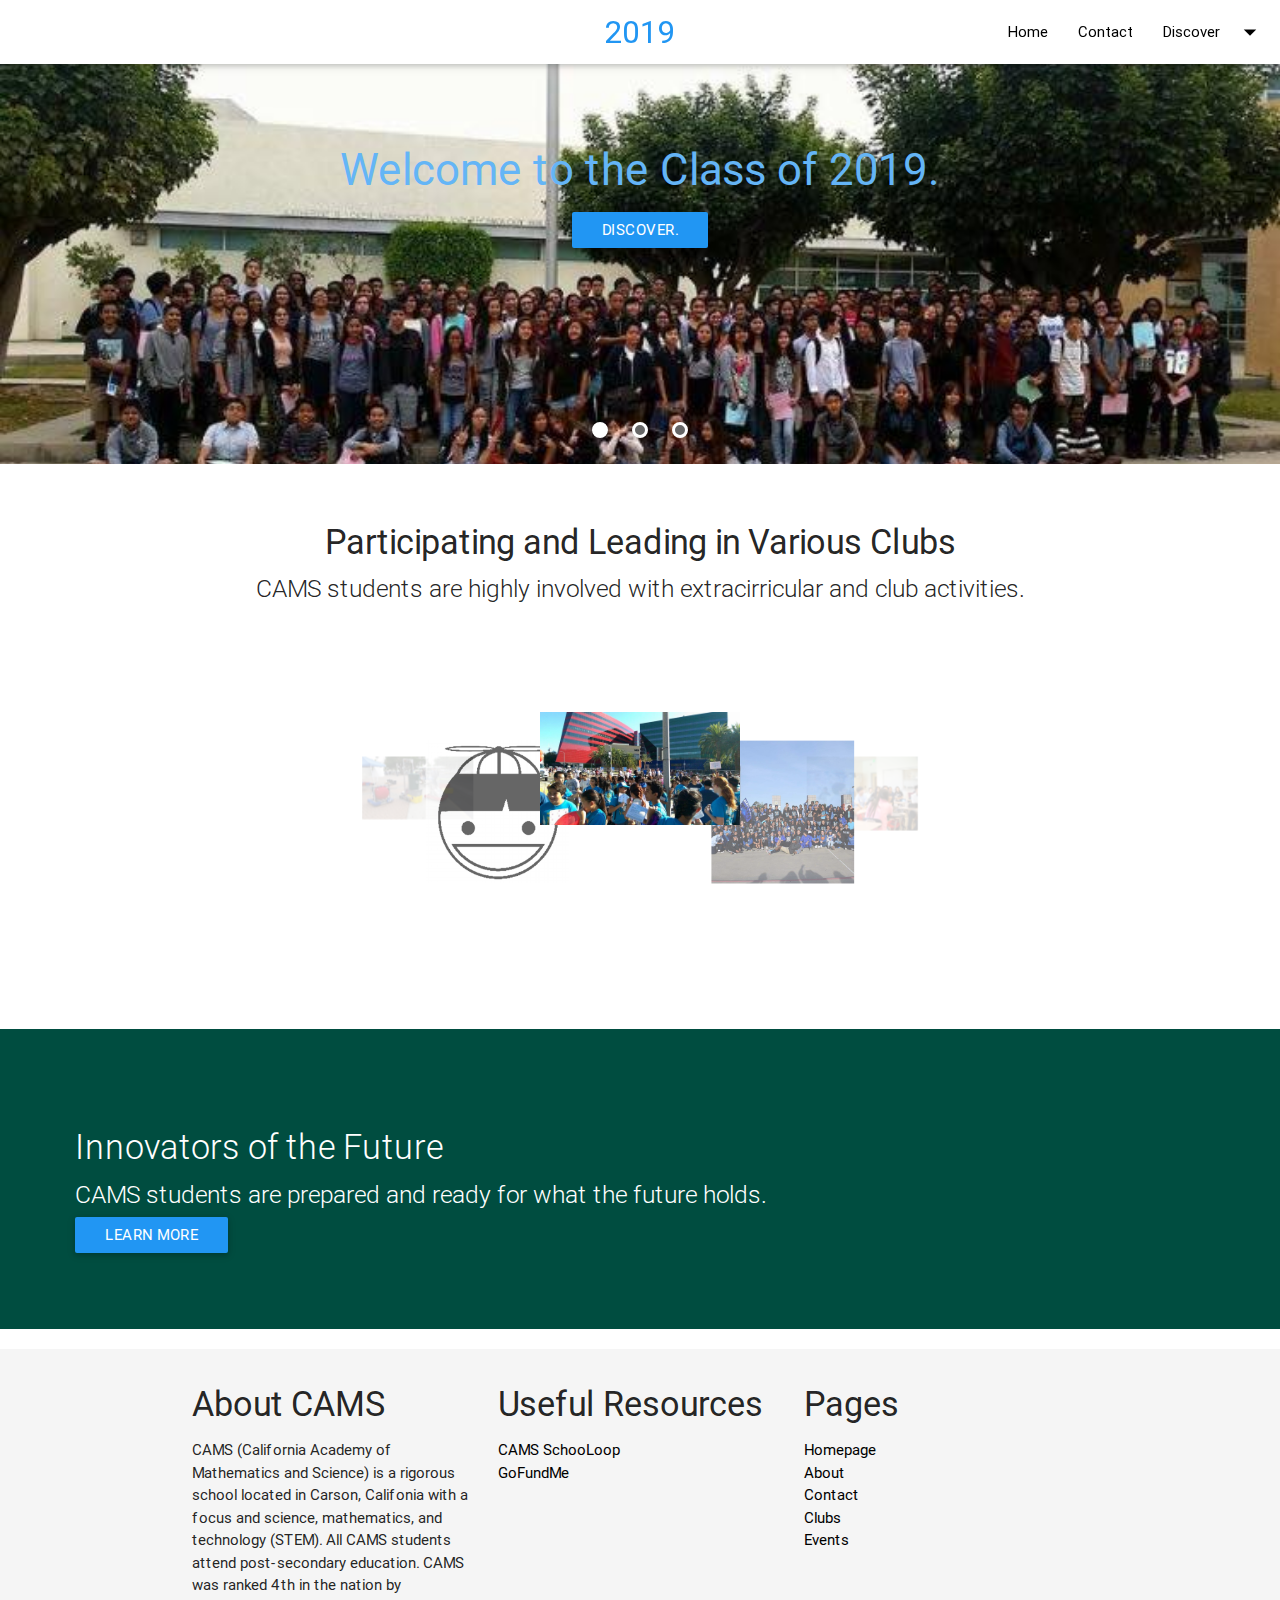
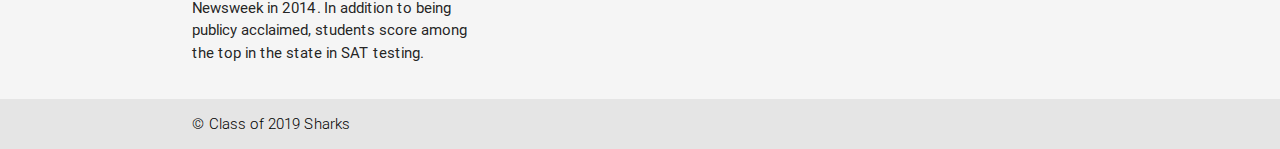
==== index.html @ f97a3dab "Clubs" ====
<!DOCTYPE html>
<html>
   <head>
      <meta http-equiv="Content-Type" content="text/html; charset=UTF-8">
      <meta name="viewport" content="width=device-width, initial-scale=1">
      <meta http-equiv="X-UA-Compatible" content="IE=edge">
      <meta name="msapplication-tap-highlight" content="no">
      <meta name="description" content="The CAMS Class of 2019, the incoming sophmores, are capable of just more than coming to school. Find out more. ">
      <title>Home: California Academy of Mathematics and Science</title>
      <link rel="stylesheet" type="text/css" href="css/materialize.min.css">
      <link href="http://fonts.googleapis.com/css?family=Inconsolata" rel="stylesheet" type="text/css">
      <link href="http://fonts.googleapis.com/icon?family=Material+Icons" rel="stylesheet">
      <link rel="stylesheet" type="text/css" href="css/style.css">
      <meta name="msapplication-TileColor" content="#FFFFFF">
      <meta name="msapplication-TileImage" content="images/favicon/mstile-144x144.png">
      <meta name="theme-color" content="#D3D3D3">
      <link href="https://fonts.googleapis.com/icon?family=Material+Icons" rel="stylesheet">
   </head>
   <body>
      <!-- Dropdown Structure -->
      <div class="navbar-fixed">
         <ul id="dropdown1" class="dropdown-content">
            <li><a class = "black-text"href="clubs/index.html">Clubs</a></li>
            <li><a class = "black-text"href="#!">Events</a></li>
            <li class="divider"></li>
            <li><a class = "black-text"href="#!">Scheduling</a></li>
            <li><a class = "black-text"href="testimonials/index.html">Testimonials</a></li>
         </ul>
         <nav class = "white">
            <div class="nav-wrapper">
               <a href="#!" class="blue-text brand-logo center">2019</a>
               <a href="#" data-activates="mobile-demo" class="button-collapse"><i class="material-icons">menu</i></a>
               <ul class="right hide-on-med-and-down">
                  <li><a class = "black-text active" href="">Home</a></li>
                  <li><a class = "black-text" href="contact/index.html">Contact</a></li>
                  <!-- Dropdown Trigger -->
                  <li><a class="black-text dropdown-button" href="#!" data-activates="dropdown1">Discover<i class="material-icons right">arrow_drop_down</i></a></li>
               </ul>
            </div>
         </nav>
      </div>
      <!-- Slider -->
      <div class="">
         <div class="row">
            <div class="slider">
               <ul class="slides">
                  <li>
                     <img src="Graphics/classpicture.jpg">
                     <div class="caption center-align">
                       <h3 class  = "blue-text text-lighten-2">Welcome to the Class of 2019.</h3>
                       <a href = "discover" class="btn blue">Discover.</a>
                     </div>
                  </li>
                  <li>
                     <img src="Graphics/spiritrally.jpg">
                     <div class="caption left-align">
                       <h3 class  = "light white-text text-lighten-2">Welcome to the Spirit Rally of 2019.</h3>
                       <a href = "events" class="btn blue">Learn More.</a>
                     </div>
                  </li>
                  <li>
                     <img src="Graphics/flag.jpg">
                     <div class="caption right-align">
                       <h3 class  = "light white-text text-lighten-2">Welcome to the life of CAMS.</h3>
                       <a href = "clubs" class="btn blue">Experience.</a>
                     </div>
                  </li>
               </ul>
            </div>
         </div>
      </div>
      <div class="container" id = "">
         <h4 class="center">Participating and Leading in Various Clubs</h4>
         <h5 class="light center">CAMS students are highly involved with extracirricular and club activities.</h5>
         <div class="carousel">
           <a class="carousel-item" href="#one!"><img src="Graphics/keyclub.jpg"></a>
           <a class="carousel-item" href="#two!"><img src="Graphics/spiritrally.jpg"></a>
           <a class="carousel-item" href="#three!"><img src="Graphics/teded.jpg"></a>
           <a class="carousel-item" href="#four!"><img src="Graphics/frcpicture.jpg"></a>
           <a class="carousel-item" href="#five!"><img src="Graphics/hanerd.png"></a>
         </div>
      </div>
      <div id="text-box" class = "teal darken-4" >
         <div style = "padding-left:5em">
            <h4 class = "white-text header light" style = "padding-top:100px">Innovators of the Future</h4>
            <h5 class = "white-text header light" >CAMS students are prepared and ready for what the future holds.</h5>
            <a class="btn blue left" style = "">Learn More</a>
         </div>
      </div>
      <footer class ="grey lighten-4 page-footer">
         <div class = "container">
            <div class = "row">
               <div class = "col s12 m4 ">
                  <h4>About CAMS</h4>
                  <p>CAMS (California Academy of Mathematics and Science) is a rigorous school located in Carson, Califonia with a focus and science, mathematics, and technology (STEM). All CAMS students attend post-secondary education. CAMS was ranked 4th in the nation by Newsweek in 2014. In addition to being publicy acclaimed, students score among the top in the state in SAT testing.</p>
               </div>
               <div class = "col s12 m4">
                  <h4>Useful Resources</h4>
                  <ul>
                     <!-- <li><a href="www.khanacademy.org">KhanAcademy</a></li> -->
                     <li><a href="https://lbcams.schoolloop.com/cms/page_view?d=x&piid=&vpid=1211910112840&no_controls=t" class = "">CAMS SchooLoop</a></li>
                     <li><a href="https://www.gofundme.com/uga3x26k" class = "">GoFundMe</a></li>
                  </ul>
               </div>
               <div class = "col s12 m4">
                  <h4>Pages</h4>
                  <ul>
                     <li><a href="index.html" class = "">Homepage</a></li>
                     <li><a href="aboutcams.html" class = "">About</a></li>
                     <li><a href = "contact.html" class = "">Contact</a></li>
                     <li><a href="clubs.html" class = "">Clubs</a></li>
                     <li><a href="events.html" class = "">Events</a></li>
                  </ul>
               </div>
            </div>
         </div>
         <div class = "footer-copyright black-text">
            <div class = "container">
               &copy; Class of 2019 Sharks
            </div>
         </div>
      </footer>
      <script type="text/javascript" src  = "js/jquery-3.0.0.min.js"></script>
      <script type="text/javascript" src = "js/materialize.min.js"></script>
      <script type="text/javascript" src = "js/custom.js"></script>
   </body>
</html>
---- css/style.css ----
.black-text{
	color:black;
}
#about{
	height:25vh;
}
i.icon-blue{
	color:blue;
}
a{
	color:black;
}
#clubs-preview{
	height:50vh;
}
#img-box{
	height:25vh;
	background-image:url(Graphics/classpicture.jpg);
}
#text-box{
	height:300px;
}

.portfolio .portfolio-holder
{
    clear: both;
    text-align: center;
}

.portfolio img
{
    width: 33%;
    display: inline-block;
    float: left;
}
footer{
	background-color:#d3d3d3;
}
.slider .indicators .indicator-item {
  background-color: #666666;
  border: 3px solid #ffffff;
  -webkit-box-shadow: 0 2px 5px 0 rgba(0, 0, 0, 0.16), 0 2px 10px 0 rgba(0, 0, 0, 0.12);
  -moz-box-shadow: 0 2px 5px 0 rgba(0, 0, 0, 0.16), 0 2px 10px 0 rgba(0, 0, 0, 0.12);
  box-shadow: 0 2px 5px 0 rgba(0, 0, 0, 0.16), 0 2px 10px 0 rgba(0, 0, 0, 0.12);
}
.slider .indicators .indicator-item.active {
  background-color: #ffffff;
}
.slider {
  margin: 0 auto;
}
.slider .indicators {
  bottom: 60px;
  z-index: 100;
  /* text-align: left; */
}
.img{
	width: 33.3%;
}
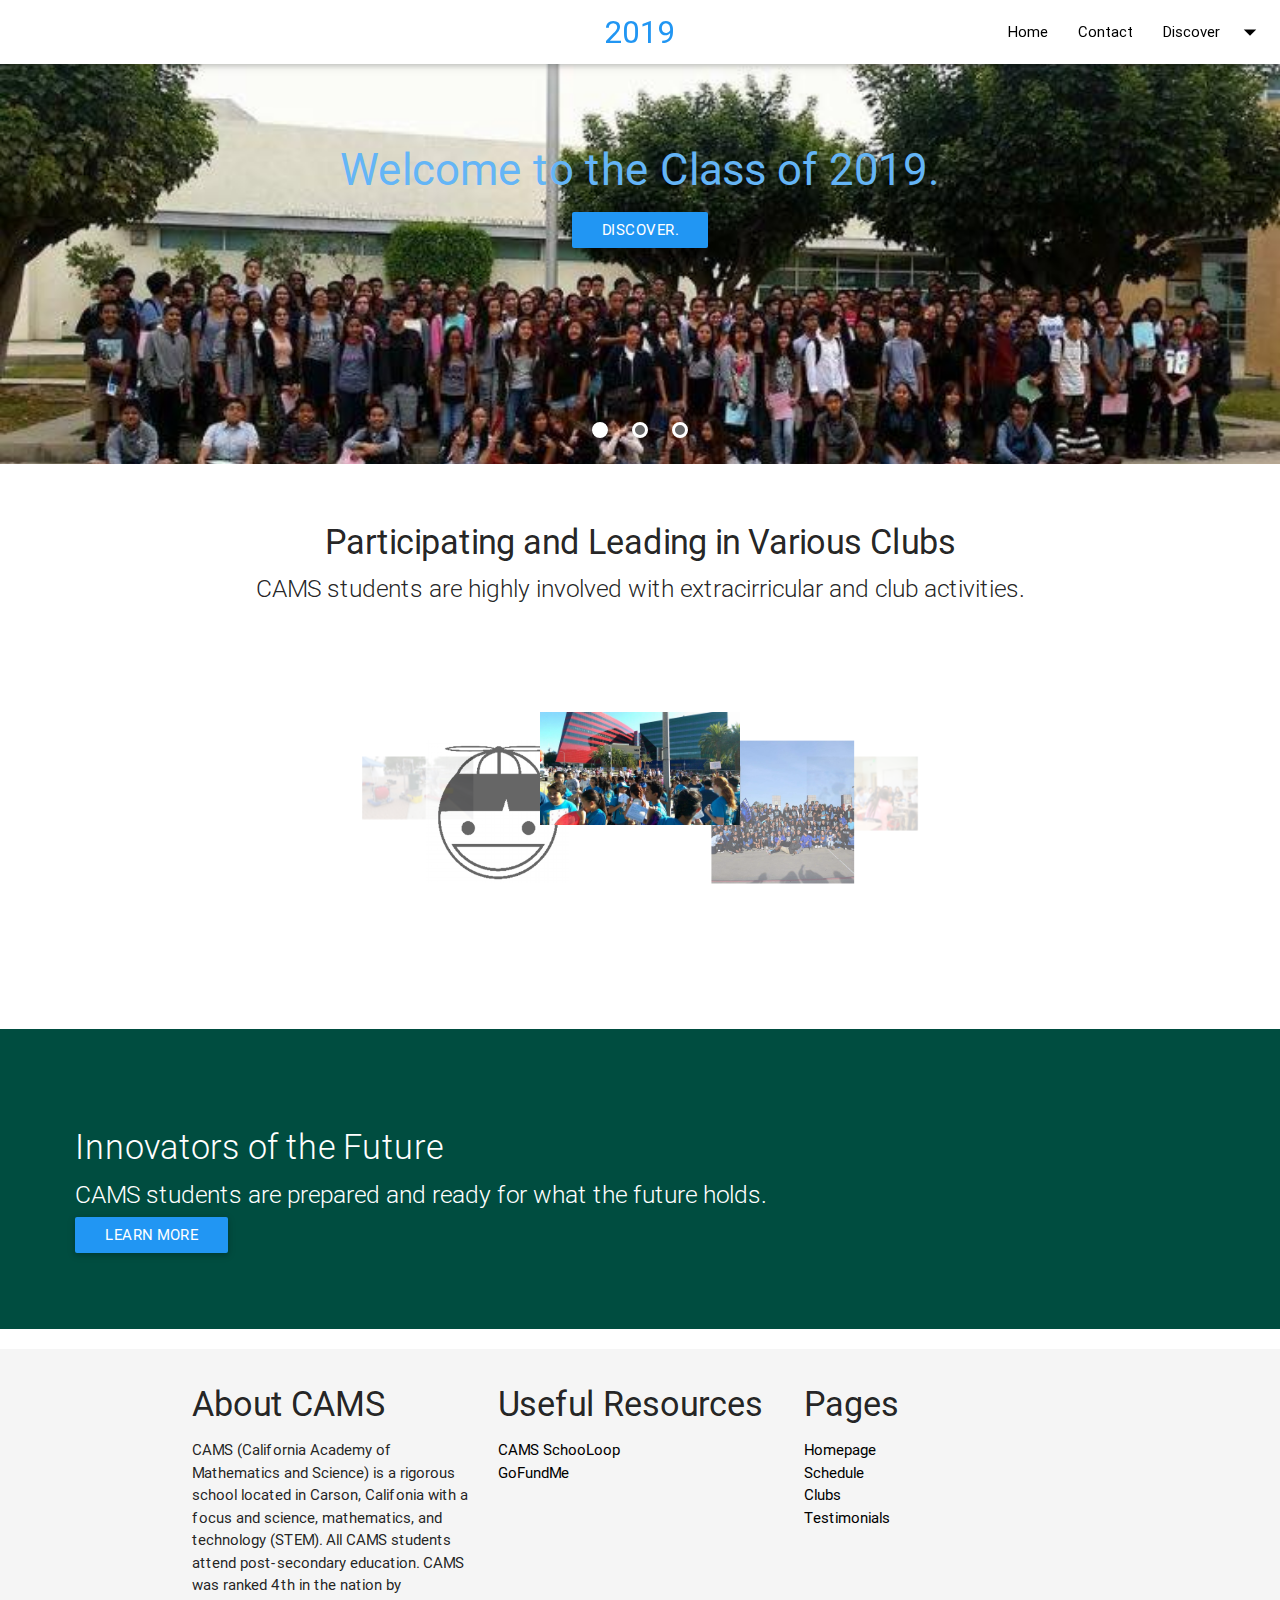
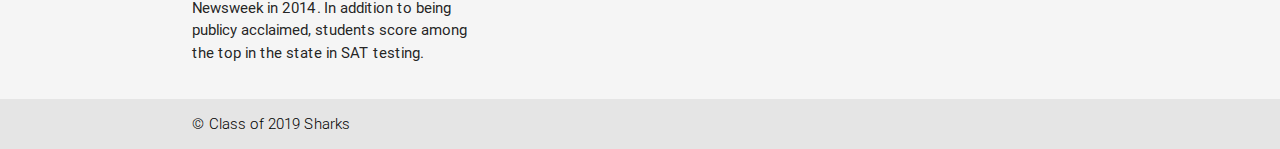
==== commit 871252b3: "Fixing broken things" ====
--- a/index.html
+++ b/index.html
@@ -39,6 +39,7 @@
             </div>
          </nav>
       </div>
+
       <!-- Slider -->
       <div class="">
          <div class="row">
@@ -106,10 +107,9 @@
                   <h4>Pages</h4>
                   <ul>
                      <li><a href="index.html" class = "">Homepage</a></li>
-                     <li><a href="aboutcams.html" class = "">About</a></li>
-                     <li><a href = "contact.html" class = "">Contact</a></li>
-                     <li><a href="clubs.html" class = "">Clubs</a></li>
-                     <li><a href="events.html" class = "">Events</a></li>
+                     <li><a href="schedule/index.html" class = "">Schedule</a></li>
+                     <li><a href="clubs/index.html" class = "">Clubs</a></li>
+                     <li><a href="testimonials/index.html" class = "">Testimonials</a></li>
                   </ul>
                </div>
             </div>
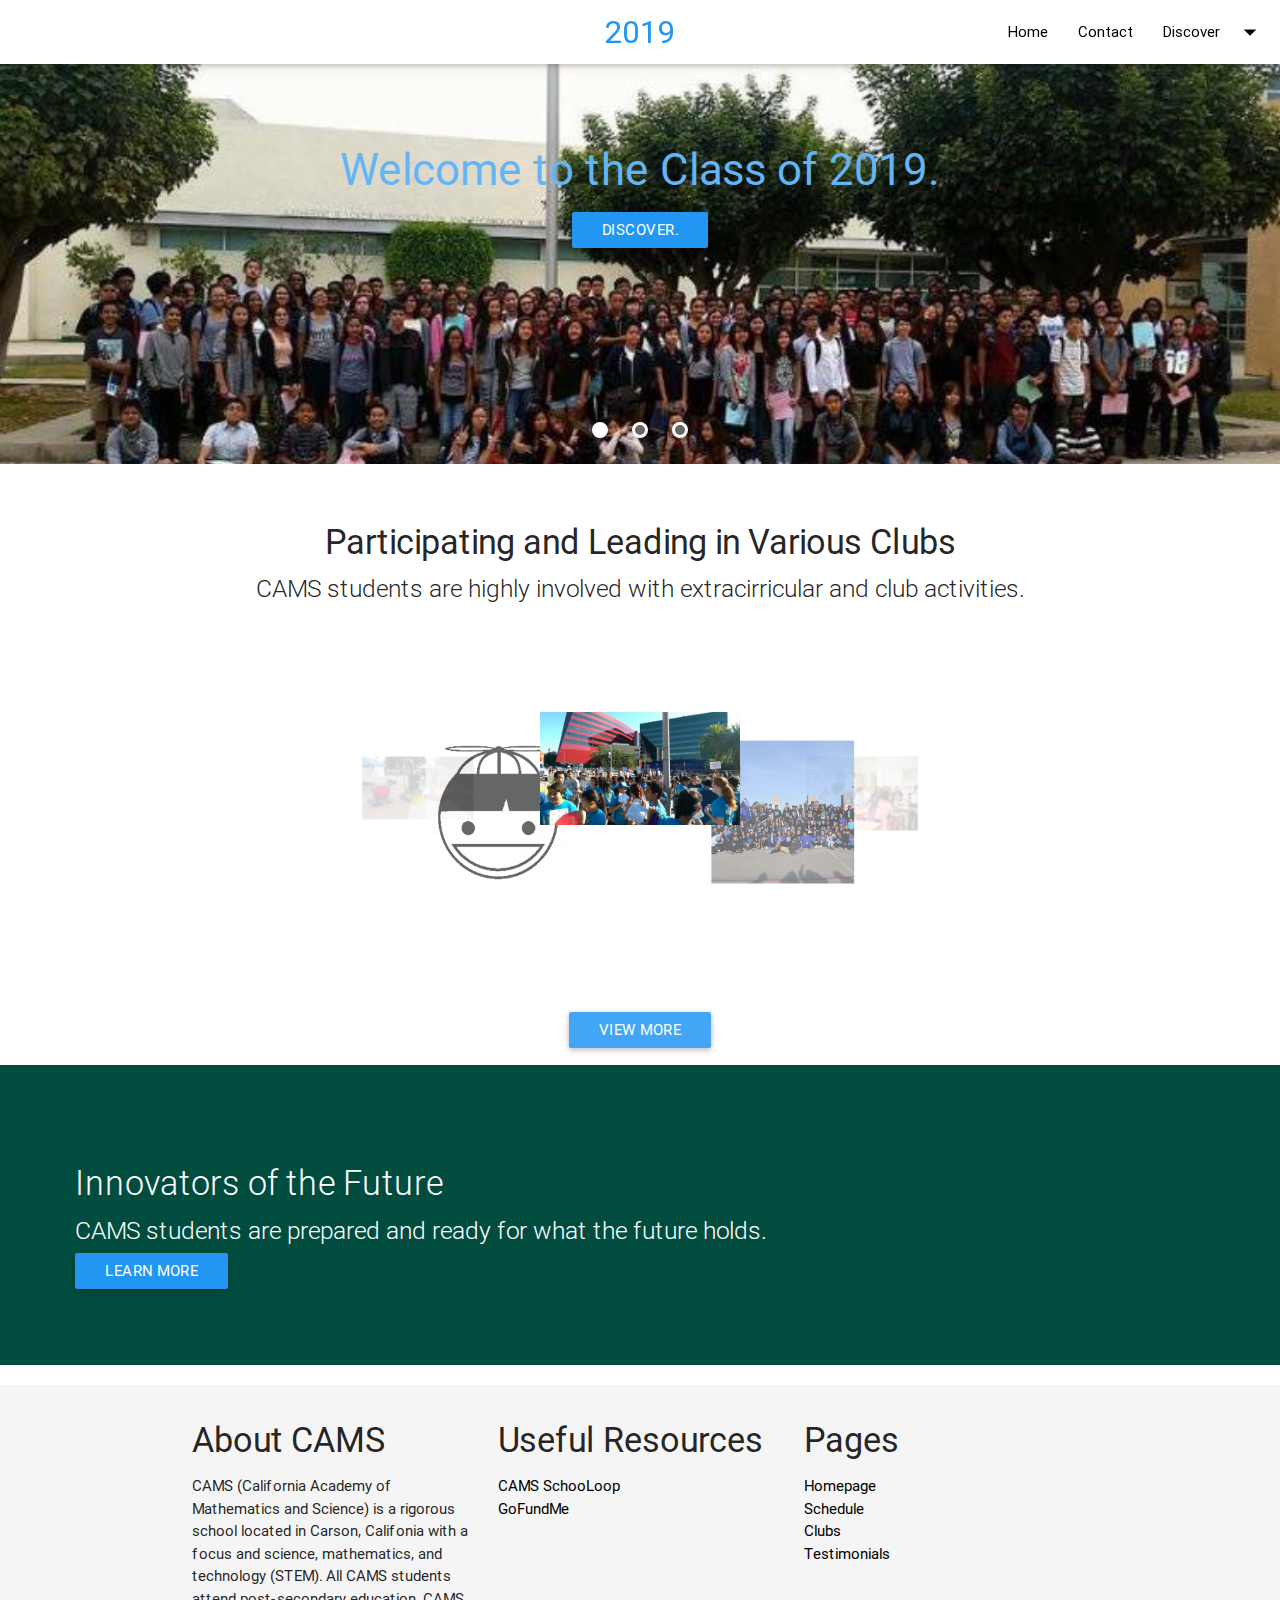
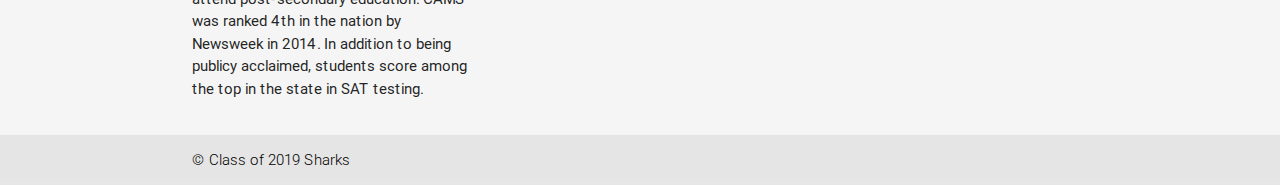
==== commit 5d04e625: "More Updates" ====
--- a/index.html
+++ b/index.html
@@ -80,6 +80,7 @@
            <a class="carousel-item" href="#four!"><img src="Graphics/frcpicture.jpg"></a>
            <a class="carousel-item" href="#five!"><img src="Graphics/hanerd.png"></a>
          </div>
+         <center><a href="clubs/index.html" class="btn blue lighten-1 center">View More</a></center>
       </div>
       <div id="text-box" class = "teal darken-4" >
          <div style = "padding-left:5em">
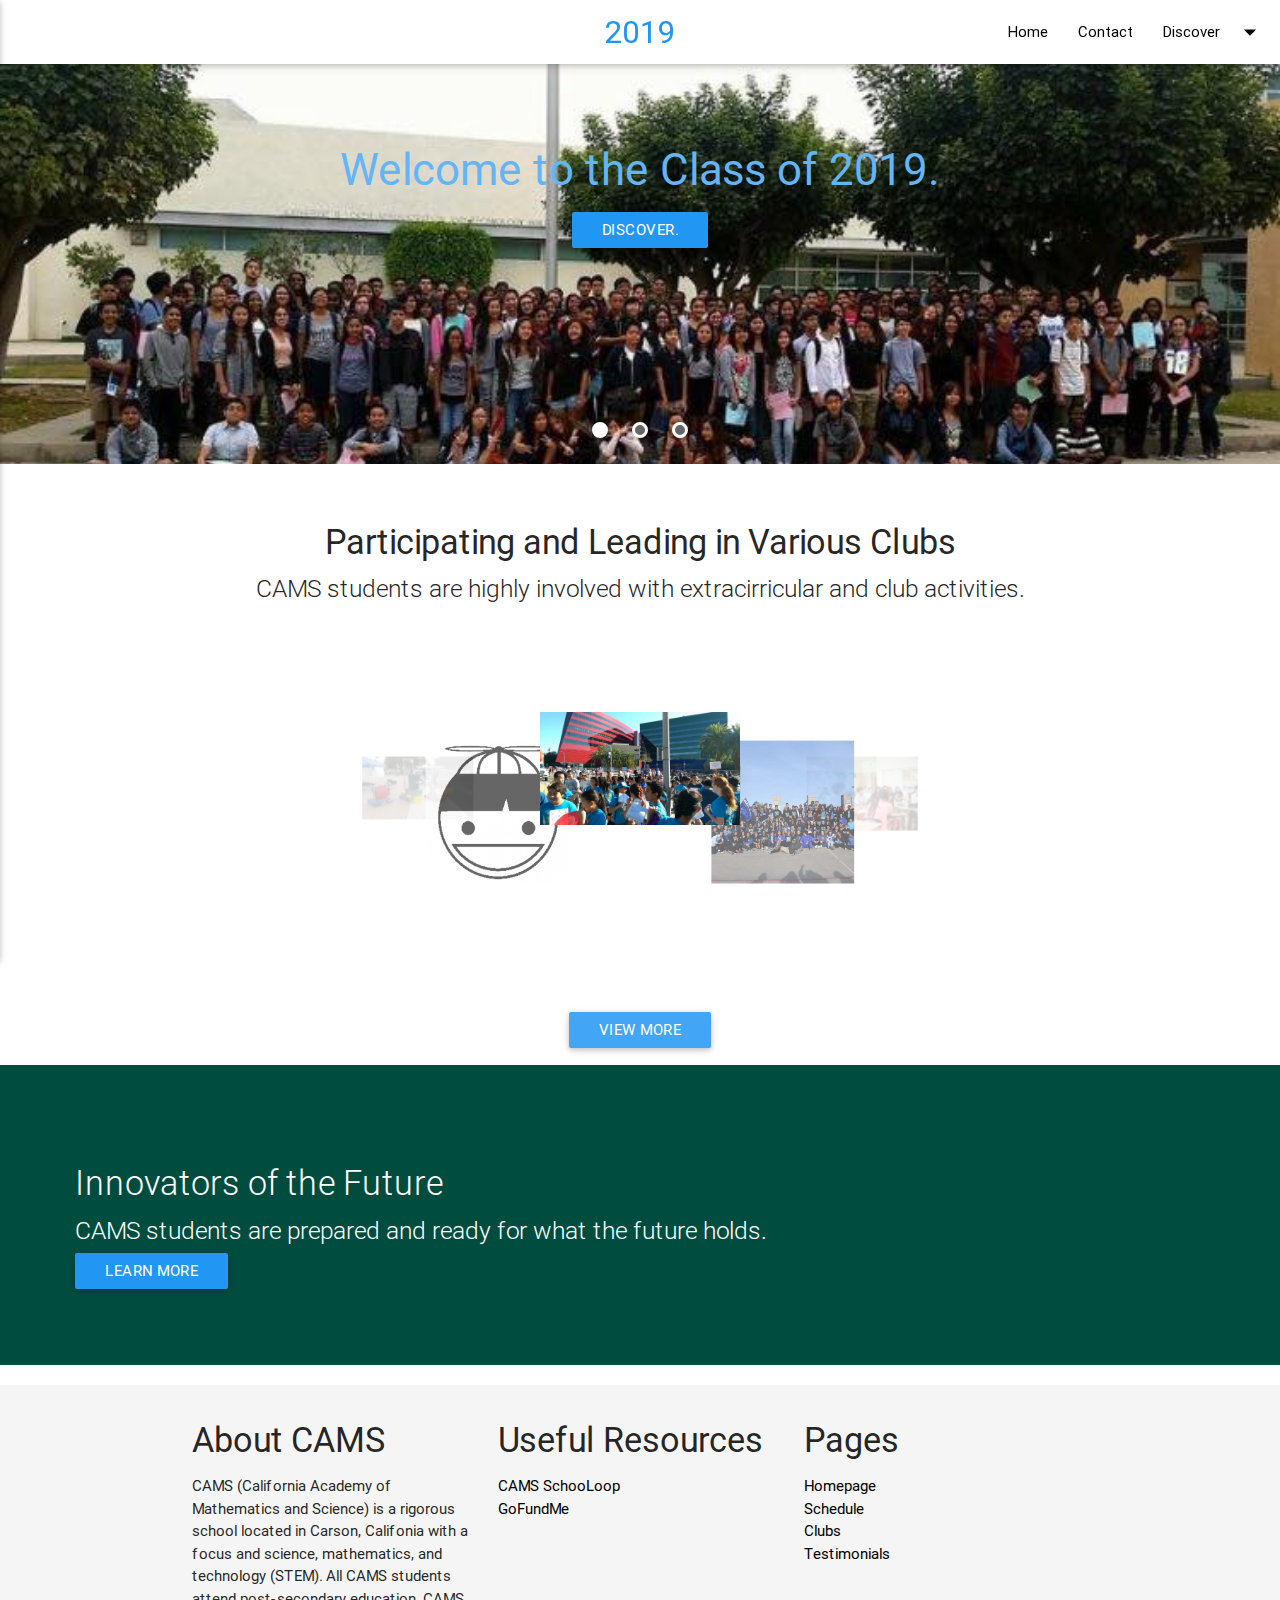
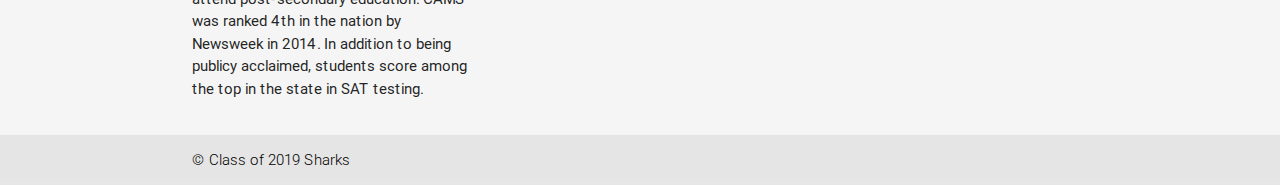
==== commit 6d048c2a: "Mobile Collapse" ====
--- a/index.html
+++ b/index.html
@@ -26,10 +26,17 @@
             <li><a class = "black-text"href="#!">Scheduling</a></li>
             <li><a class = "black-text"href="testimonials/index.html">Testimonials</a></li>
          </ul>
+         <ul class="side-nav" id = "mobile">
+               <li><a class = "black-text active" href="">Home</a></li>
+               <li><a class = "black-text" href="contact/index.html">Contact</a></li>
+               <!-- Dropdown Trigger -->
+               <li><a class="black-text dropdown-button" href="#!" data-activates="dropdown">Discover<i class="material-icons right">arrow_drop_down</i></a></li>
+         </ul>         
          <nav class = "white">
             <div class="nav-wrapper">
                <a href="#!" class="blue-text brand-logo center">2019</a>
-               <a href="#" data-activates="mobile-demo" class="button-collapse"><i class="material-icons">menu</i></a>
+            <a href="#" data-activates="mobile" class="button-collapse"><i class="material-icons blue-color">menu</i></a>
+
                <ul class="right hide-on-med-and-down">
                   <li><a class = "black-text active" href="">Home</a></li>
                   <li><a class = "black-text" href="contact/index.html">Contact</a></li>
--- a/css/style.css
+++ b/css/style.css
@@ -57,3 +57,6 @@
 .img{
 	width: 33.3%;
 }
+.blue-color{
+  color:blue;
+}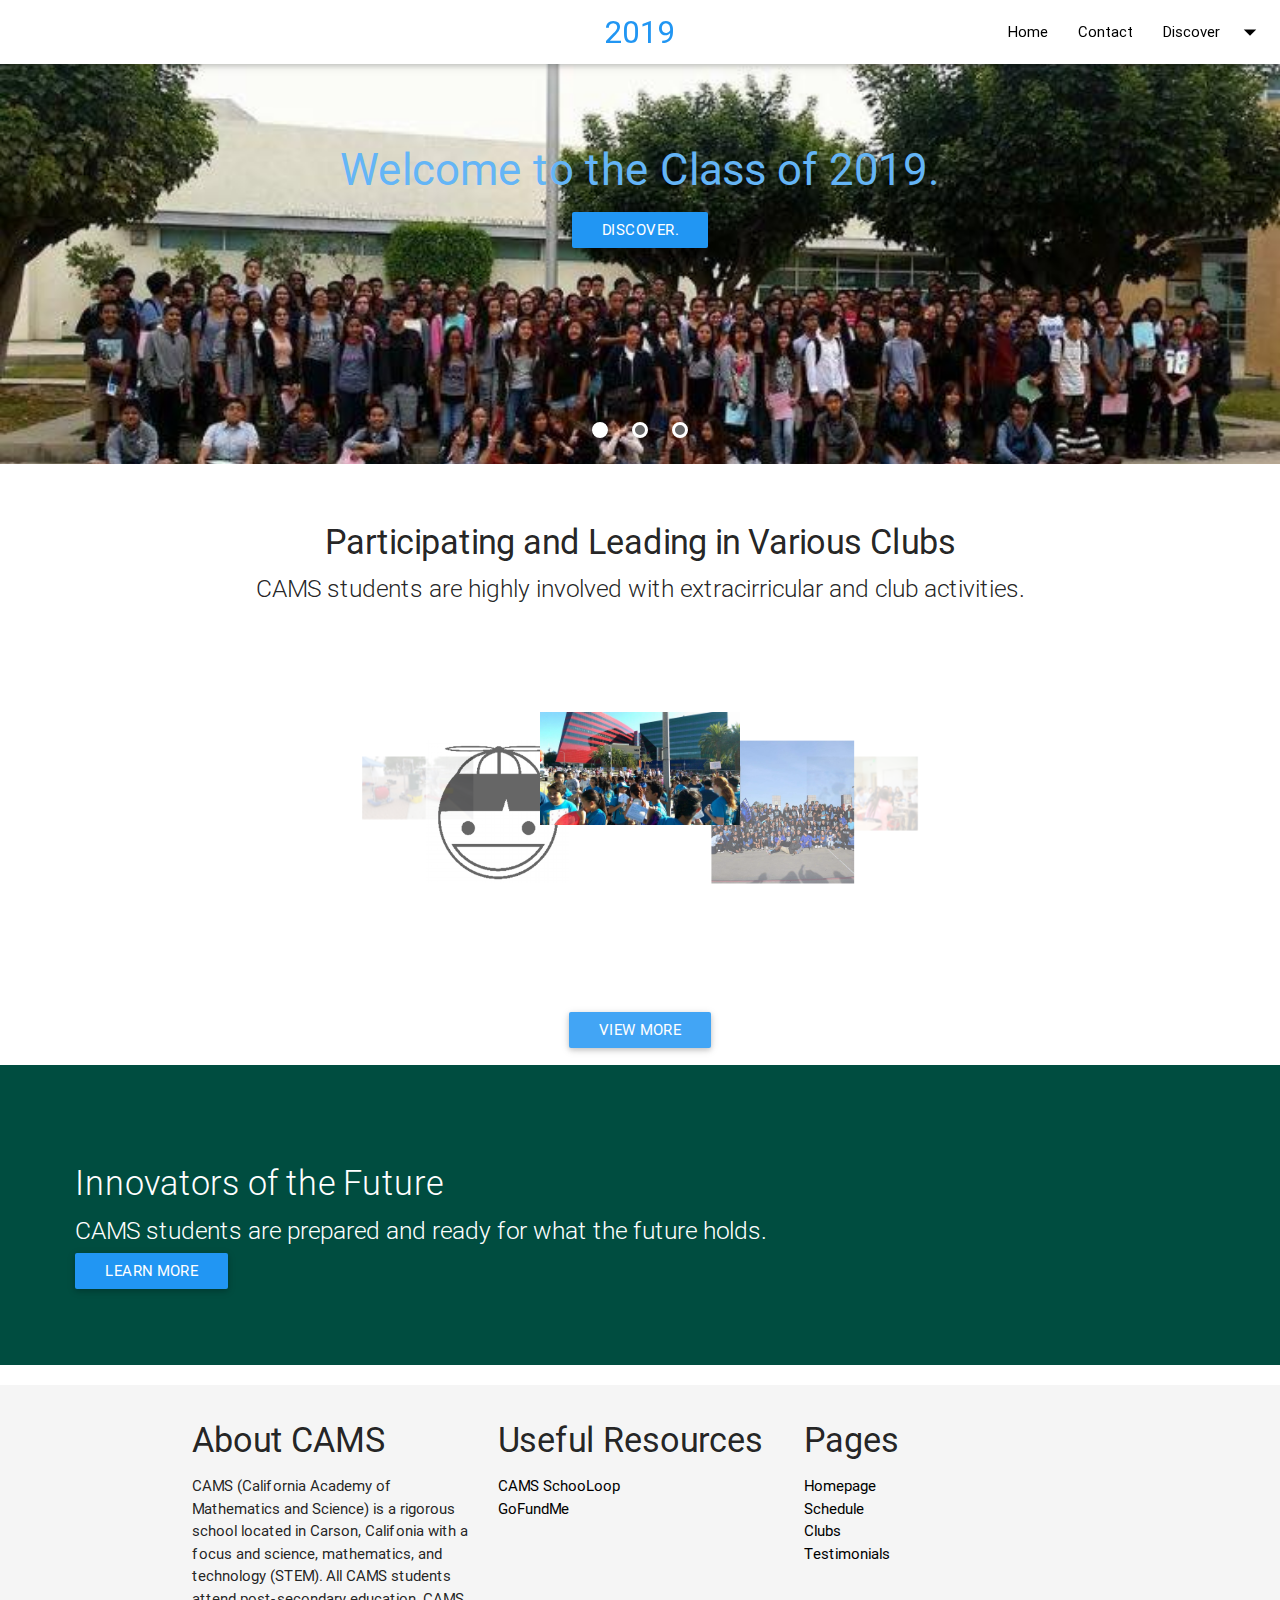
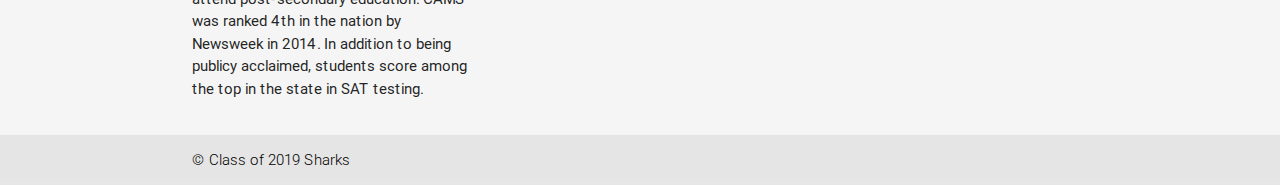
==== commit 83890ca5: "Index" ====
--- a/index.html
+++ b/index.html
@@ -26,17 +26,10 @@
             <li><a class = "black-text"href="#!">Scheduling</a></li>
             <li><a class = "black-text"href="testimonials/index.html">Testimonials</a></li>
          </ul>
-         <ul class="side-nav" id = "mobile">
-               <li><a class = "black-text active" href="">Home</a></li>
-               <li><a class = "black-text" href="contact/index.html">Contact</a></li>
-               <!-- Dropdown Trigger -->
-               <li><a class="black-text dropdown-button" href="#!" data-activates="dropdown">Discover<i class="material-icons right">arrow_drop_down</i></a></li>
-         </ul>         
          <nav class = "white">
             <div class="nav-wrapper">
                <a href="#!" class="blue-text brand-logo center">2019</a>
-            <a href="#" data-activates="mobile" class="button-collapse"><i class="material-icons blue-color">menu</i></a>
-
+               <a href="#" data-activates="mobile-demo" class="button-collapse"><i class="material-icons">menu</i></a>
                <ul class="right hide-on-med-and-down">
                   <li><a class = "black-text active" href="">Home</a></li>
                   <li><a class = "black-text" href="contact/index.html">Contact</a></li>
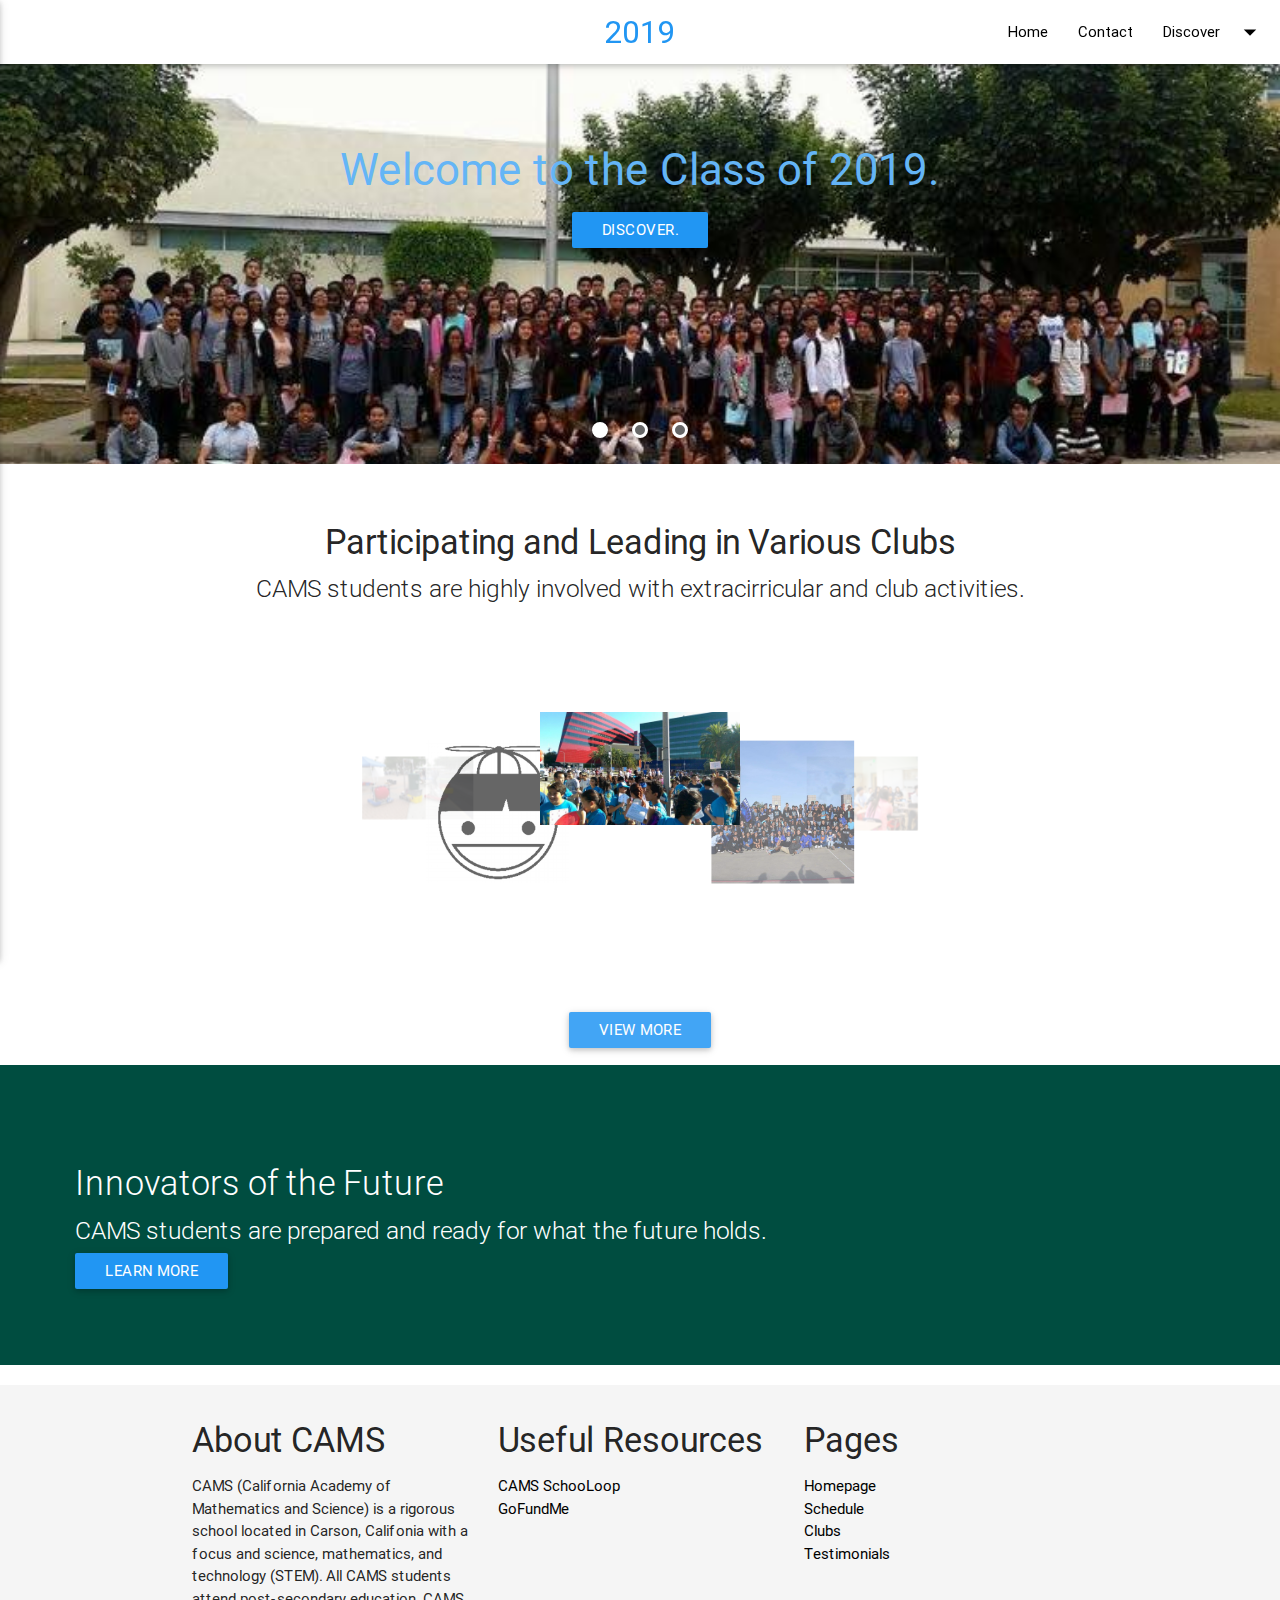
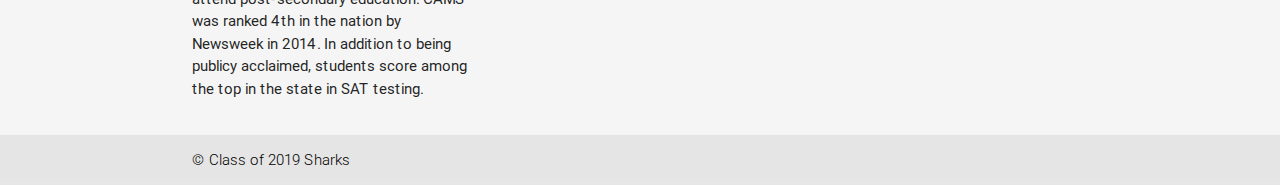
==== commit ac986a9c: "Meta tags" ====
--- a/index.html
+++ b/index.html
@@ -1,11 +1,17 @@
 <!DOCTYPE html>
-<html>
+<html lang="en">
    <head>
       <meta http-equiv="Content-Type" content="text/html; charset=UTF-8">
       <meta name="viewport" content="width=device-width, initial-scale=1">
       <meta http-equiv="X-UA-Compatible" content="IE=edge">
       <meta name="msapplication-tap-highlight" content="no">
       <meta name="description" content="The CAMS Class of 2019, the incoming sophmores, are capable of just more than coming to school. Find out more. ">
+      <meta name="og:title" content="CAMS Class of 2019 Homepage"/>
+      <meta name="og:url" content="http://www.icams2019.tk"/>
+      <meta name="og:description" content="Find out about the CAMS Class of 2019."/>
+      <meta name="og:site_name" content="CAMS Class of 2019 Homepage"/>
+      <meta name="keywords" content="cams2019, cams high school, cams high, cams 2019">
+      <meta name='language' content='EN'>
       <title>Home: California Academy of Mathematics and Science</title>
       <link rel="stylesheet" type="text/css" href="css/materialize.min.css">
       <link href="http://fonts.googleapis.com/css?family=Inconsolata" rel="stylesheet" type="text/css">
@@ -20,16 +26,23 @@
       <!-- Dropdown Structure -->
       <div class="navbar-fixed">
          <ul id="dropdown1" class="dropdown-content">
-            <li><a class = "black-text"href="clubs/index.html">Clubs</a></li>
-            <li><a class = "black-text"href="#!">Events</a></li>
+            <li><a class = "black-text"href="clubs/">Clubs</a></li>
+            <li><a class = "black-text"href="events/">Events</a></li>
             <li class="divider"></li>
-            <li><a class = "black-text"href="#!">Scheduling</a></li>
-            <li><a class = "black-text"href="testimonials/index.html">Testimonials</a></li>
+            <li><a class = "black-text"href="schedule/">Scheduling</a></li>
+            <li><a class = "black-text"href="testimonials">Testimonials</a></li>
+         </ul>
+         <ul class="side-nav" id = "mobile">
+               <li><a class = "black-text active" href="">Home</a></li>
+               <li><a class = "black-text" href="contact/index.html">Contact</a></li>
+               <!-- Dropdown Trigger -->
+               <li><a class="black-text dropdown-button" href="#!" data-activates="dropdown">Discover<i class="material-icons right">arrow_drop_down</i></a></li>
          </ul>
          <nav class = "white">
             <div class="nav-wrapper">
                <a href="#!" class="blue-text brand-logo center">2019</a>
-               <a href="#" data-activates="mobile-demo" class="button-collapse"><i class="material-icons">menu</i></a>
+            <a href="#" data-activates="mobile" class="button-collapse"><i class="material-icons blue-text text-lighten-1">menu</i></a>
+
                <ul class="right hide-on-med-and-down">
                   <li><a class = "black-text active" href="">Home</a></li>
                   <li><a class = "black-text" href="contact/index.html">Contact</a></li>
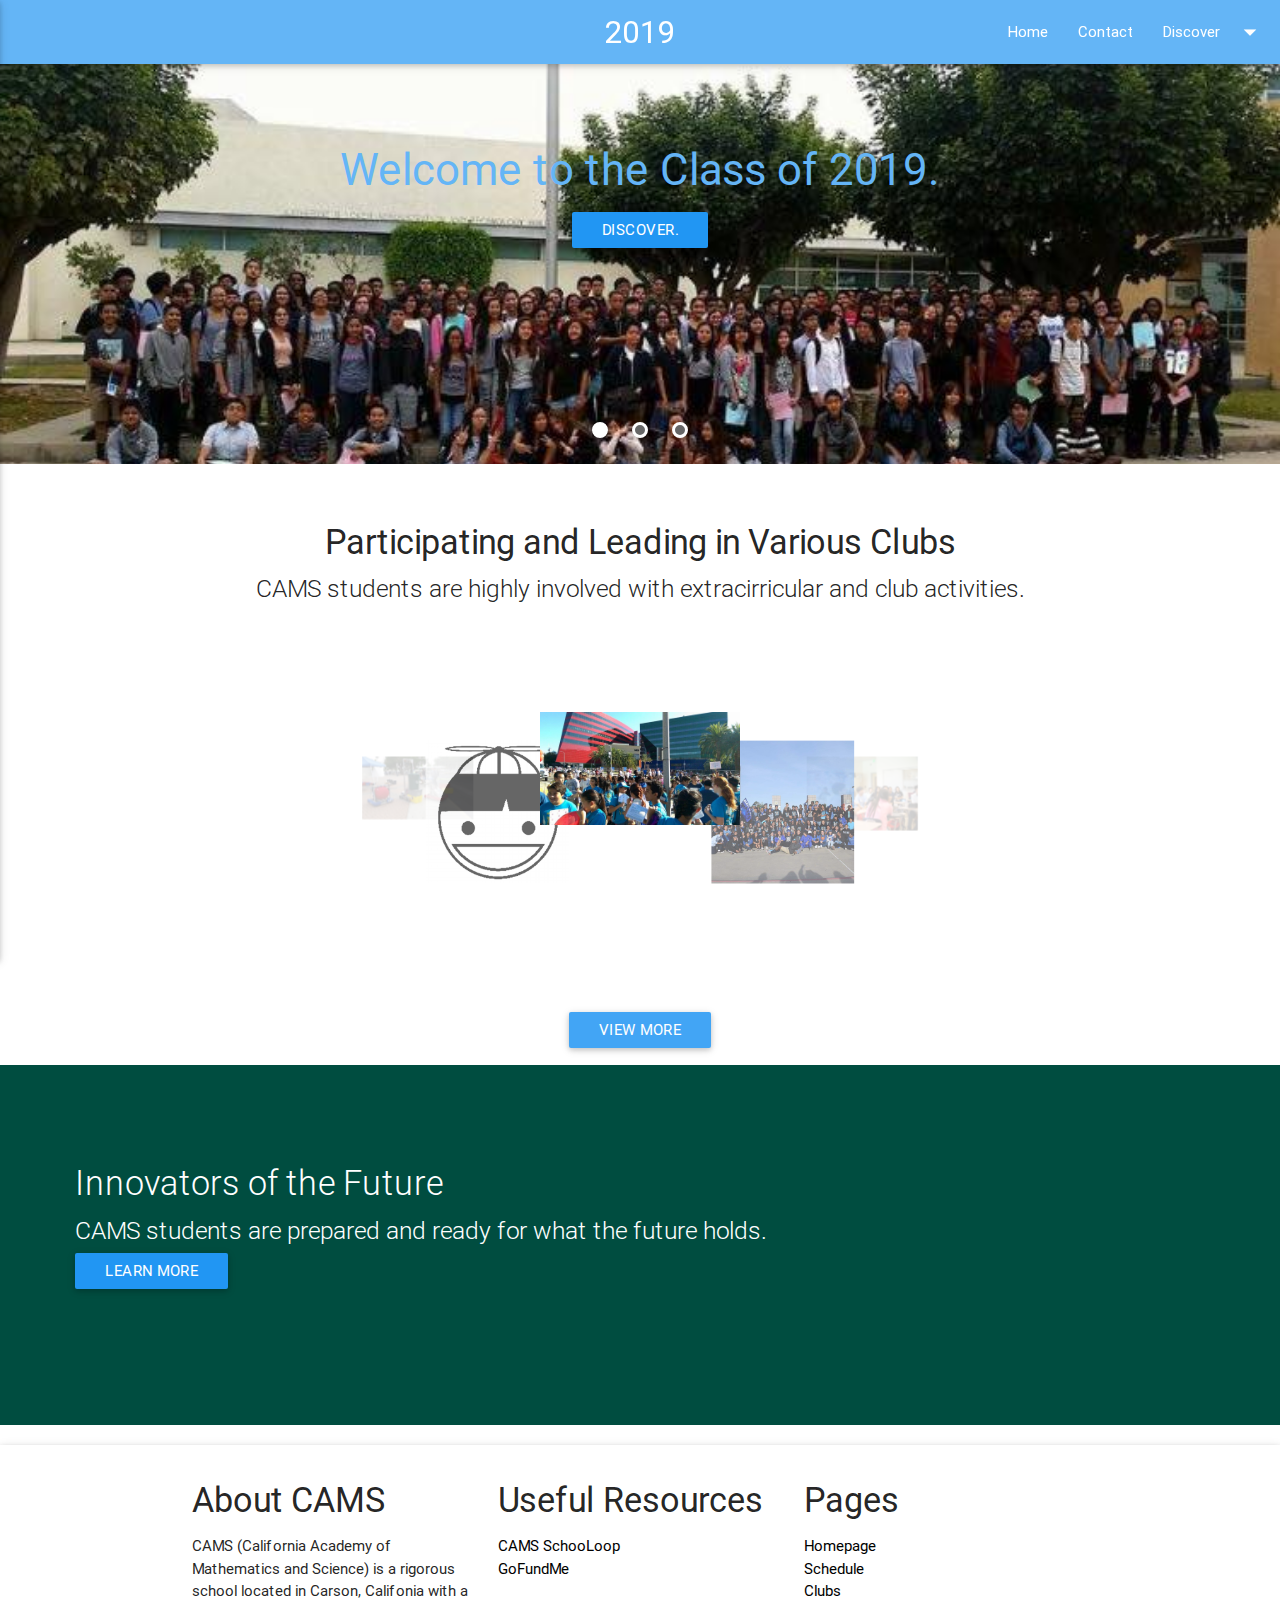
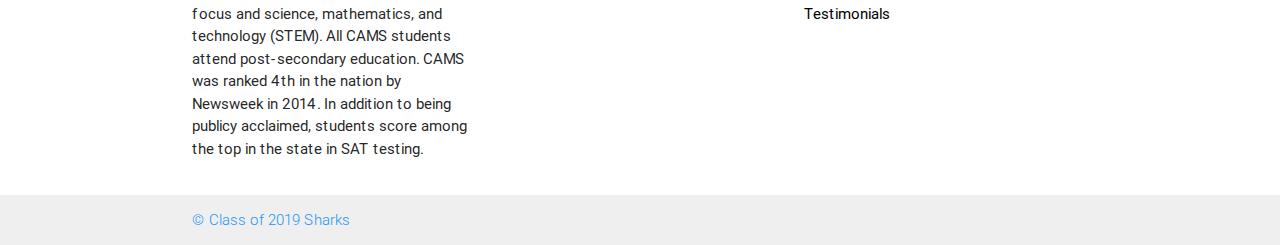
==== commit 36ce0e7c: "Add files via upload" ====
--- a/index.html
+++ b/index.html
@@ -26,28 +26,28 @@
       <!-- Dropdown Structure -->
       <div class="navbar-fixed">
          <ul id="dropdown1" class="dropdown-content">
-            <li><a class = "black-text"href="clubs/">Clubs</a></li>
-            <li><a class = "black-text"href="events/">Events</a></li>
+            <li><a class = "blue-text text-lighten-2"href="clubs/">Clubs</a></li>
+            <li><a class = "blue-text text-lighten-2"href="events/">Events</a></li>
             <li class="divider"></li>
-            <li><a class = "black-text"href="schedule/">Scheduling</a></li>
-            <li><a class = "black-text"href="testimonials">Testimonials</a></li>
+            <li><a class = "blue-text text-lighten-2"href="schedule/">Scheduling</a></li>
+            <li><a class = "blue-text text-lighten-2"href="testimonials">Testimonials</a></li>
          </ul>
          <ul class="side-nav" id = "mobile">
-               <li><a class = "black-text active" href="">Home</a></li>
-               <li><a class = "black-text" href="contact/index.html">Contact</a></li>
+               <li><a class = " active" href="">Home</a></li>
+               <li><a class = "" href="contact/index.html">Contact</a></li>
                <!-- Dropdown Trigger -->
-               <li><a class="black-text dropdown-button" href="#!" data-activates="dropdown">Discover<i class="material-icons right">arrow_drop_down</i></a></li>
+               <li><a class=" dropdown-button" href="#!" data-activates="dropdown">Discover<i class="material-icons right">arrow_drop_down</i></a></li>
          </ul>
-         <nav class = "white">
+         <nav class = "blue lighten-2">
             <div class="nav-wrapper">
-               <a href="#!" class="blue-text brand-logo center">2019</a>
-            <a href="#" data-activates="mobile" class="button-collapse"><i class="material-icons blue-text text-lighten-1">menu</i></a>
+               <a href="#!" class=" brand-logo center">2019</a>
+            <a href="#" data-activates="mobile" class="button-collapse"><i class="material-icons text-lighten-1">menu</i></a>
 
                <ul class="right hide-on-med-and-down">
-                  <li><a class = "black-text active" href="">Home</a></li>
-                  <li><a class = "black-text" href="contact/index.html">Contact</a></li>
+                  <li><a class = " active" href="">Home</a></li>
+                  <li><a class = "" href="contact/index.html">Contact</a></li>
                   <!-- Dropdown Trigger -->
-                  <li><a class="black-text dropdown-button" href="#!" data-activates="dropdown1">Discover<i class="material-icons right">arrow_drop_down</i></a></li>
+                  <li><a class=" dropdown-button" href="#!" data-activates="dropdown1">Discover<i class="material-icons right">arrow_drop_down</i></a></li>
                </ul>
             </div>
          </nav>
@@ -102,7 +102,7 @@
             <a class="btn blue left" style = "">Learn More</a>
          </div>
       </div>
-      <footer class ="grey lighten-4 page-footer">
+      <footer class ="white page-footer z-depth-1">
          <div class = "container">
             <div class = "row">
                <div class = "col s12 m4 ">
@@ -128,8 +128,8 @@
                </div>
             </div>
          </div>
-         <div class = "footer-copyright black-text">
-            <div class = "container">
+         <div class = "footer-copyright ">
+            <div class = "container blue-text">
                &copy; Class of 2019 Sharks
             </div>
          </div>
--- a/css/style.css
+++ b/css/style.css
@@ -18,7 +18,8 @@
 	background-image:url(Graphics/classpicture.jpg);
 }
 #text-box{
-	height:300px;
+	height:40vh;
+	padding:0;
 }
 
 .portfolio .portfolio-holder
@@ -34,6 +35,7 @@
     float: left;
 }
 footer{
+	padding-top: 0px;
 	background-color:#d3d3d3;
 }
 .slider .indicators .indicator-item {
@@ -59,4 +61,4 @@
 }
 .blue-color{
   color:blue;
-}+}
